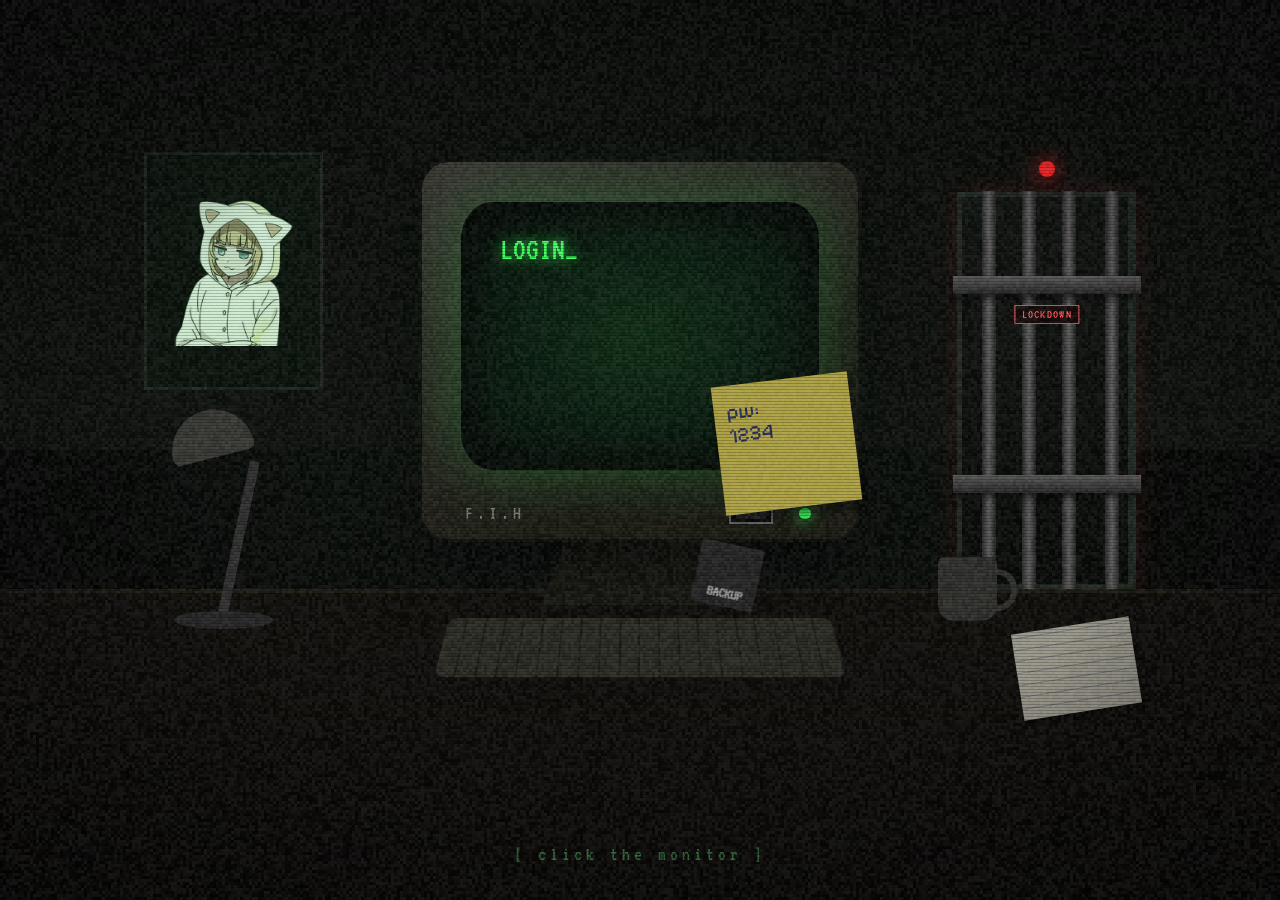
==== HQ.html @ 6ee00cc4 "Chap2 Skeleton" ====
<!DOCTYPE html>
<html lang="en">
<head>
<meta charset="utf-8">
<meta name="viewport" content="width=device-width,initial-scale=1,viewport-fit=cover">
<title>F.I.H // HQ</title>
<style>html{background:#000}body{visibility:hidden}</style>
<script>
/* soft gate: only players who lifted the lockdown get in (localhost bypass for testing) */
(function(){
  var local=/^(localhost|127\.0\.0\.1)$/.test(location.hostname);
  var ok=false;
  try{ok=JSON.parse(localStorage.getItem('fih_hq_save_v1')||'{}').doorOpen===true}catch(e){}
  if(!ok&&!local){location.replace('index.html')}
  else{document.addEventListener('DOMContentLoaded',function(){document.body.style.visibility='visible'})}
})();
</script>
<link rel="stylesheet" href="hq.css">
</head>
<body>

<div id="gate" role="button" tabindex="0">
  <div class="gate-orb"></div>
  <div class="gate-txt">click to begin</div>
  <div class="gate-sub">headphones recommended</div>
</div>

<section id="intro" hidden aria-live="polite">
  <div class="ib ib1"></div><div class="ib ib2"></div><div class="ib ib3"></div>
  <div id="introText">
    <p class="q qa" id="qa"></p>
    <p class="q qb" id="qb"></p>
  </div>
  <button id="skip" type="button">Skip <kbd>Space</kbd></button>
</section>

<main id="room" hidden>
  <div id="view">
    <div class="stage" id="stage"></div>
  </div>
  <div id="lids"><i class="lid lt"></i><i class="lid lb"></i></div>
</main>

<div id="tip" hidden></div>
<div id="dlg" hidden>
  <div id="dlgWho"></div>
  <div id="dlgTxt"></div>
  <div id="dlgNext">&#9660;</div>
</div>
<div id="toast" hidden></div>

<button id="gear" type="button" aria-label="Settings" aria-expanded="false" hidden>
  <svg viewBox="0 0 24 24" width="22" height="22"><path fill="currentColor" d="M19.4 13a7.7 7.7 0 0 0 0-2l2-1.6-2-3.4-2.4 1a7.6 7.6 0 0 0-1.7-1L15 3.4h-4l-.4 2.6a7.6 7.6 0 0 0-1.7 1l-2.4-1-2 3.4 2 1.6a7.7 7.7 0 0 0 0 2l-2 1.6 2 3.4 2.4-1a7.6 7.6 0 0 0 1.7 1l.4 2.6h4l.4-2.6a7.6 7.6 0 0 0 1.7-1l2.4 1 2-3.4zM13 15.5a3.5 3.5 0 1 1 0-7 3.5 3.5 0 0 1 0 7z"/></svg>
</button>

<div id="menu" hidden role="dialog" aria-label="Settings">
  <h2>Settings</h2>
  <div class="grp">Audio</div>
  <label class="row"><span>Master</span><input type="range" id="s_master" min="0" max="1" step="0.01"><output></output></label>
  <label class="row"><span>Music (BGM)</span><input type="range" id="s_bgm" min="0" max="1" step="0.01"><output></output></label>
  <label class="row"><span>Effects (SFX)</span><input type="range" id="s_sfx" min="0" max="1" step="0.01"><output></output></label>
  <label class="row chk"><span>Mute all</span><input type="checkbox" id="s_mute"></label>
  <div class="grp">Comfort</div>
  <label class="row chk"><span>Reduce scanlines and grain</span><input type="checkbox" id="s_fx"></label>
  <label class="row chk"><span>Reduce motion</span><input type="checkbox" id="s_motion"></label>
  <label class="row chk"><span>Reduce flashing</span><input type="checkbox" id="s_flash"></label>
  <label class="row chk"><span>High contrast</span><input type="checkbox" id="s_contrast"></label>
  <label class="row"><span>Text speed</span><input type="range" id="s_text" min="0.5" max="2.5" step="0.1"><output></output></label>
  <label class="row"><span>UI scale</span><input type="range" id="s_scale" min="0.8" max="1.5" step="0.05"><output></output></label>
  <div class="grp">Controls</div>
  <label class="row chk"><span>Mobile controls (drag to look, big tap zones)</span><input type="checkbox" id="s_mobile"></label>
  <div class="grp">Progress</div>
  <div class="btns">
    <button type="button" id="b_replay">Replay intro</button>
    <button type="button" id="b_reset" class="danger">Reset HQ progress</button>
  </div>
  <p class="hint">Esc closes this menu.</p>
</div>

<div id="rot" hidden><div class="rotico"></div><p>Rotate your device to landscape</p></div>
<div id="fx"><i class="scan"></i><i class="grain"></i><i class="vig"></i></div>

<script src="hq-data.js"></script>
<script src="hq.js"></script>
</body>
</html>
---- hq.css ----
*{box-sizing:border-box;margin:0;padding:0}
:root{--ui:1;--aero:#4fc3e8;--aero2:#2b8fc4;--glass:rgba(220,240,255,.16);--ink:#eaf6ff}
html,body{width:100%;height:100%;overflow:hidden;background:#000;color:var(--ink);font-family:"Segoe UI","Frutiger Linotype",Frutiger,Tahoma,Verdana,sans-serif;-webkit-user-select:none;user-select:none;touch-action:none}
[hidden]{display:none!important}
button{font:inherit;color:inherit;cursor:pointer}

/* ---------- gate ---------- */
#gate{position:fixed;inset:0;z-index:100;display:flex;flex-direction:column;align-items:center;justify-content:center;gap:1.2em;background:radial-gradient(ellipse at 50% 40%,#0c2a40,#02070c 70%);cursor:pointer;transition:opacity 1s}
#gate.off{opacity:0;pointer-events:none}
.gate-orb{width:84px;height:84px;border-radius:50%;background:radial-gradient(circle at 35% 28%,#fff 0,#9be4ff 14%,#2f9fd8 50%,#0b4a7a 100%);box-shadow:0 0 40px #38b7ec88,inset 0 -8px 16px #00203a99;animation:orb 3.6s ease-in-out infinite}
@keyframes orb{50%{transform:scale(1.07);box-shadow:0 0 60px #38b7ecaa,inset 0 -8px 16px #00203a99}}
.gate-txt{font-size:1.4rem;letter-spacing:.08em;font-weight:300}
.gate-sub{font-size:.85rem;opacity:.5}

/* ---------- intro ---------- */
#intro{position:fixed;inset:0;z-index:50;background:#030a12;overflow:hidden;display:flex;align-items:center;justify-content:center;transition:opacity 1.6s}
#intro.out{opacity:0}
.ib{position:absolute;inset:-30%;pointer-events:none}
.ib1{background:conic-gradient(from 0deg at 50% 50%,#04121f,#0a3a5a,#04121f,#14566e,#04121f,#0b2d57,#04121f);filter:blur(60px);opacity:.7;animation:spin 140s linear infinite}
.ib2{background:radial-gradient(circle at 50% 50%,transparent 0 12%,#52c8e822 14%,transparent 18% 26%,#52c8e816 29%,transparent 33% 44%,#52c8e810 48%,transparent 52%);animation:breathe 14s ease-in-out infinite}
.ib3{background:radial-gradient(ellipse at 50% 50%,transparent 35%,#000 85%);inset:0}
@keyframes spin{to{transform:rotate(360deg)}}
@keyframes breathe{0%,100%{transform:scale(.85);opacity:.45}50%{transform:scale(1.25);opacity:.9}}
#introText{position:relative;width:min(46em,86vw);display:flex;flex-direction:column;gap:2.4em;font-size:calc(1.15rem*var(--ui));line-height:1.75;font-weight:300;letter-spacing:.02em}
.q{min-height:1.75em;opacity:0;transition:opacity 1.4s;text-shadow:0 0 18px currentColor}
.q.show{opacity:1}
.qa{color:#a9cdfb;text-align:left;max-width:30em}
.qb{color:#ffe4bd;text-align:right;margin-left:auto;max-width:36em}
.q i{display:inline-block;width:.5em;height:1em;vertical-align:-.12em;margin-left:.15em;background:currentColor;opacity:.7;animation:caret 1s steps(2) infinite}
@keyframes caret{50%{opacity:0}}
#skip{position:absolute;right:1.4em;bottom:1.2em;padding:.5em 1em;border-radius:.6em;border:1px solid #ffffff44;background:linear-gradient(#ffffff26,#ffffff0a);font-size:.9rem;opacity:.7;transition:opacity .2s}
#skip:hover,#skip:focus-visible{opacity:1;outline:2px solid var(--aero)}
kbd{font:inherit;font-size:.78em;padding:.05em .4em;margin-left:.35em;border:1px solid #fff6;border-radius:.3em}

/* ---------- room ---------- */
#room{position:fixed;inset:0;z-index:10;background:#050b10;display:flex;align-items:center;justify-content:center;overflow:hidden}
#view{--px:0;--py:0;position:relative;display:flex;align-items:center;justify-content:center;width:100%;height:100%}
.stage{position:relative;width:min(100vw,177.78vh);height:min(56.25vw,100vh);font-size:min(1vw,1.7778vh);overflow:hidden;background:#0d1a24;cursor:default}
#room.waking #view{animation:wake 5.2s ease-out both}
@keyframes wake{0%{filter:blur(1.4em) brightness(1.8) saturate(.4)}60%{filter:blur(.5em) brightness(1.25)}100%{filter:none}}
body.rf #room.waking #view{animation:wakeSoft 3s ease-out both}
@keyframes wakeSoft{0%{filter:blur(.6em) brightness(1)}100%{filter:none}}

.layer{position:absolute;inset:0;pointer-events:none;transform:translate(calc(var(--px)*var(--d)*-.13em),calc(var(--py)*var(--d)*-.07em)) scale(1.05)}
.layer>*{pointer-events:auto}
.layer.deco>*{pointer-events:none}

.wall{position:absolute;left:-8em;right:-8em;top:-4em;height:42em;background:linear-gradient(#bcd6e4,#dfeaf0 55%,#c5d6df);pointer-events:none!important}
.wall::after{content:"";position:absolute;inset:0;background:repeating-linear-gradient(90deg,#0000 0 7.9em,#8aa7b633 8em 8.1em)}
.ceil{position:absolute;left:-8em;right:-8em;top:-6em;height:9em;background:linear-gradient(#8fa4b0,#c9d9e2);pointer-events:none!important}
.tube{position:absolute;top:3.2em;height:.7em;width:16em;border-radius:.5em;background:linear-gradient(#fff,#cfeaff);box-shadow:0 0 2.2em 1em #bfe7ff88;pointer-events:none!important}
.floor{position:absolute;left:-8em;right:-8em;top:34em;bottom:-8em;background:linear-gradient(#6d8594,#41596a 45%,#2b4050);pointer-events:none!important}
.floor::before{content:"";position:absolute;inset:0;background:repeating-linear-gradient(90deg,#0000 0 11.8em,#ffffff14 12em 12.1em),repeating-linear-gradient(0deg,#0000 0 5.9em,#ffffff0c 6em 6.1em)}
.floor::after{content:"";position:absolute;left:30%;right:30%;top:6%;height:30%;background:radial-gradient(ellipse,#6fd5f255,transparent 70%)}
.rays{position:absolute;inset:-4em;pointer-events:none!important;background:repeating-linear-gradient(105deg,#0000 0 9em,#ffffff1c 11em,#0000 14em);mix-blend-mode:soft-light;animation:rays 40s linear infinite alternate}
@keyframes rays{to{transform:translateX(6em)}}
.skirt{position:absolute;left:-8em;right:-8em;top:33.2em;height:1em;background:#5a7080;pointer-events:none!important}

.it{position:absolute;cursor:pointer;transition:filter .18s}
.it>*{pointer-events:none}
.it::after{content:"";position:absolute;inset:-.4em}
body.mob .it::after{inset:-1.4em}
.it:hover,.it.hl{filter:drop-shadow(0 0 .5em #7fe0ff) brightness(1.12)}
.it:focus-visible{outline:.2em solid var(--aero);outline-offset:.3em}
.it i,.it b,.it u,.it s{position:absolute;display:block;text-decoration:none;font-style:normal}

/* aquarium */
.aqlid{left:-2%;right:-2%;top:0;height:9%;border-radius:1em;background:linear-gradient(#e7f2f8,#8fa7b4);box-shadow:0 .5em 2em #bfe9ff99}
.aq{left:2%;right:2%;top:6%;height:78%;border-radius:.8em .8em 2em 2em;border:.3em solid #ffffff55;background:#ffffff12;overflow:hidden;box-shadow:inset 0 0 2em #ffffff44,0 0 3em #5dd0f044}
.water{inset:0;background:linear-gradient(#58d3ec,#2796c9 55%,#14639a)}
.caus{inset:-20%;background:repeating-radial-gradient(circle at 30% 20%,#ffffff22 0 .6em,#0000 1.2em 2.4em);animation:caus 9s linear infinite;mix-blend-mode:soft-light}
@keyframes caus{to{transform:translate(4em,3em) rotate(8deg)}}
.glare{left:8%;top:6%;width:10%;height:70%;border-radius:2em;background:linear-gradient(90deg,#ffffff55,#fff0);transform:skewX(-6deg)}
.aqbase{left:-1%;right:-1%;top:84%;height:16%;border-radius:.6em;background:linear-gradient(#6c8190,#2f4350);box-shadow:0 1em 2em #0008}
.sand{left:0;right:0;bottom:0;height:9%;background:linear-gradient(#e7d6a8,#b79f66)}
.weed{bottom:7%;width:.6em;border-radius:.6em .6em 0 0;background:linear-gradient(#3fcf86,#157a4a);transform-origin:bottom;animation:sway 5s ease-in-out infinite alternate}
@keyframes sway{from{transform:rotate(-7deg)}to{transform:rotate(7deg)}}
.fish{top:var(--t);left:-15%;width:2.8em;height:1.4em;border-radius:60% 40% 40% 60%/50%;background:var(--c);animation:swim var(--s) linear infinite;animation-delay:var(--d)}
.fish::before{content:"";position:absolute;right:.35em;top:.38em;width:.28em;height:.28em;border-radius:50%;background:#112}
.fish::after{content:"";position:absolute;left:-.8em;top:.1em;border:.6em solid transparent;border-right:.9em solid var(--c);border-left:0}
@keyframes swim{0%{left:-18%;transform:scaleX(1)}49%{left:100%;transform:scaleX(1)}50%{left:100%;transform:scaleX(-1)}99%{left:-18%;transform:scaleX(-1)}100%{left:-18%;transform:scaleX(1)}}
.bub{bottom:8%;left:var(--l);width:.55em;height:.55em;border-radius:50%;border:.1em solid #ffffffaa;animation:rise var(--s) ease-in infinite;animation-delay:var(--d)}
@keyframes rise{0%{transform:translateY(0);opacity:0}15%{opacity:.9}100%{transform:translateY(-24em);opacity:0}}

/* board, door, window */
.board{inset:0;border-radius:.5em;background:linear-gradient(#10202c,#06121b);border:.3em solid #7e95a2;box-shadow:0 0 1.8em #4fc3e855;overflow:hidden}
.board u{left:6%;top:14%;font-size:.95em;color:#7fe6a8;letter-spacing:.1em;text-shadow:0 0 .6em #3fcf86}
.board s{left:6%;right:6%;height:.28em;border-radius:.2em;background:#4fc3e8aa;animation:bd 6s ease-in-out infinite alternate}
@keyframes bd{from{opacity:.3}to{opacity:.9}}
.door-f{inset:0;border:.6em solid #6b7f8c;border-radius:.4em .4em 0 0;background:linear-gradient(90deg,#8fa2ad,#aebcc5 50%,#8fa2ad)}
.door-k{right:-2.4em;top:46%;width:1.5em;height:2.4em;border-radius:.3em;background:#18222a;border:.15em solid #566}
.door-k::after{content:"";position:absolute;left:35%;top:12%;width:.45em;height:.45em;border-radius:50%;background:#ff4545;box-shadow:0 0 .8em #f33;animation:blink 1.6s steps(2) infinite}
body.rf .door-k::after{animation:none}
@keyframes blink{50%{opacity:.25}}
.win-f{inset:0;border:.5em solid #e9f1f5;border-radius:.4em;background:linear-gradient(#a8e4ff,#5fb8e2 55%,#2d86bb 56%,#1d6aa0);box-shadow:inset 0 0 2em #fff8,0 .4em 1.2em #0004;overflow:hidden}
.win-f::before{content:"";position:absolute;left:49%;top:0;bottom:0;width:.6em;background:#e9f1f5}
.win-f::after{content:"";position:absolute;left:-30%;top:56%;width:160%;height:3%;background:#ffffff66;animation:glint 8s ease-in-out infinite alternate}
@keyframes glint{to{transform:translateY(6em)}}

/* workstation */
.chair{left:30%;width:40%;bottom:6%;height:46%;border-radius:1em 1em .4em .4em;background:linear-gradient(#4a5d6c,#2c3b47)}
.emp{left:38%;width:24%;top:14%;height:40%;border-radius:45% 45% .5em .5em;background:linear-gradient(#2e3846,#1b232d);display:none}
.emp::before{content:"";position:absolute;left:20%;right:20%;top:-52%;height:62%;border-radius:50%;background:linear-gradient(#d9b79a,#a98466)}
.occ .emp{display:block;animation:bob 6s ease-in-out infinite alternate}
@keyframes bob{to{transform:translateY(.25em)}}
.desk{left:-2%;right:-2%;bottom:14%;height:13%;border-radius:.3em;background:linear-gradient(#f1f6f8,#a9b7bf);box-shadow:0 .5em 1em #0005}
.legs{left:0;right:0;bottom:0;height:15%;background:linear-gradient(90deg,#5d6d78 5%,#0000 5% 95%,#5d6d78 95%)}
.mon{left:22%;width:56%;bottom:26%;height:42%;border-radius:.4em;background:#0d141a;border:.28em solid #2a343c}
.mon b{inset:.22em;border-radius:.2em;background:linear-gradient(135deg,#4cc3ee,#1c6aa6 60%,#0f3f72)}
.mon b::after{content:"";position:absolute;inset:0;background:linear-gradient(115deg,#fff0 30%,#ffffff33 45%,#fff0 60%);animation:sheen 7s linear infinite}
@keyframes sheen{from{transform:translateX(-60%)}to{transform:translateX(60%)}}
.kb{left:28%;width:44%;bottom:15.5%;height:4%;border-radius:.2em;background:#cfd8dd}
.ws.locked .mon b{background:linear-gradient(135deg,#1b4f8a,#0a2447)}

/* props */
.pr-body{left:20%;width:60%;bottom:0;height:62%;border-radius:.5em;background:linear-gradient(90deg,#d9e6ec,#fff 45%,#aebfc8)}
.pr-bot{left:28%;width:44%;top:0;height:42%;border-radius:1.4em 1.4em .6em .6em;background:linear-gradient(90deg,#7fd3f0aa,#d5f4ffcc,#5db9dbaa);border:.12em solid #ffffff99}
.pr-tap{left:40%;width:20%;top:55%;height:6%;background:#3a85b0;border-radius:.2em}
.pot{left:22%;width:56%;bottom:0;height:30%;border-radius:.2em .2em .8em .8em;background:linear-gradient(#b3735a,#7a4636)}
.leaf{bottom:26%;left:44%;width:12%;height:62%;border-radius:100% 0;background:linear-gradient(#58d17f,#1c7a45);transform-origin:bottom;transform:rotate(var(--r))}
.pr-print{left:0;right:0;bottom:0;height:70%;border-radius:.4em;background:linear-gradient(#e9eef1,#a6b4bc);border:.15em solid #7e8f99}
.pr-paper{left:18%;width:64%;top:0;height:46%;background:#fff;border-radius:.1em .1em 0 0;box-shadow:0 0 .3em #0004}
.rc-top{left:0;right:0;top:0;height:30%;border-radius:.6em;background:linear-gradient(#f4fafc,#9eb3bf);box-shadow:0 .4em 1em #0006}
.rc-body{left:3%;right:3%;top:26%;bottom:0;background:linear-gradient(#4b6b80,#2a4254);border-radius:0 0 .6em .6em}
.rc-glow{left:10%;right:10%;top:36%;height:8%;border-radius:1em;background:#6fe0ff;box-shadow:0 0 1.2em #6fe0ffaa}
.rc-bell{left:80%;top:-18%;width:12%;height:20%;border-radius:50% 50% 0 0;background:radial-gradient(circle at 35% 30%,#fff,#d4a93a)}
.cat-b{left:10%;right:10%;bottom:0;height:55%;border-radius:50% 50% .3em .3em;background:#2b2b33}
.cat-h{left:18%;width:64%;top:0;height:54%;border-radius:50%;background:#2b2b33}
.cat-h::before,.cat-h::after{content:"";position:absolute;top:-30%;border:.35em solid transparent;border-bottom:.7em solid #2b2b33;border-top:0}
.cat-h::before{left:2%}.cat-h::after{right:2%}
.cat-e{left:30%;width:12%;top:20%;height:12%;border-radius:50%;background:#ffd75a}
.cat-e2{left:60%;width:12%;top:20%;height:12%;border-radius:50%;background:#ffd75a}

/* foreground frame */
.fg-leaf{position:absolute;bottom:-4em;width:9em;height:22em;border-radius:100% 0;background:linear-gradient(#2f9b5d,#0f4a2c);filter:blur(.35em);opacity:.9;transform-origin:bottom}
.fg-light{position:absolute;left:25%;right:25%;top:-3em;height:30em;background:linear-gradient(#ffffff22,#0000);clip-path:polygon(30% 0,70% 0,100% 100%,0 100%);mix-blend-mode:screen}

/* lids */
#lids{position:absolute;inset:0;pointer-events:none;z-index:30}
.lid{position:absolute;left:-10%;right:-10%;background:#000;height:50%;transition:none}
.lt{top:0;border-radius:0 0 50% 50%/0 0 12em 12em;box-shadow:0 0 6em 2em #000}
.lb{bottom:0;border-radius:50% 50% 0 0/12em 12em 0 0;box-shadow:0 0 6em 2em #000}
#lids.open .lt{animation:lidT 5s cubic-bezier(.5,0,.3,1) forwards}
#lids.open .lb{animation:lidB 5s cubic-bezier(.5,0,.3,1) forwards}
@keyframes lidT{0%{height:50%}22%{height:17%}36%{height:50%}52%{height:50%}100%{height:-14%}}
@keyframes lidB{0%{height:50%}22%{height:17%}36%{height:50%}52%{height:50%}100%{height:-14%}}
body.rf #lids.open .lt,body.rf #lids.open .lb{animation:lidSoft 3s ease-in-out forwards}
@keyframes lidSoft{0%{height:50%}100%{height:-14%}}
body.rm #lids.open .lt,body.rm #lids.open .lb{animation:lidSoft 1.4s linear forwards}
#lids.done{display:none}

/* ---------- ui ---------- */
#tip{position:fixed;z-index:40;padding:.3em .8em;border-radius:.6em;font-size:calc(.95rem*var(--ui));background:linear-gradient(#ffffff40,#ffffff12),#0e2a3dcc;border:1px solid #ffffff66;box-shadow:0 .3em 1em #0008;pointer-events:none;transform:translate(-50%,-140%);white-space:nowrap}
#dlg{position:fixed;z-index:45;left:50%;bottom:4%;transform:translateX(-50%);width:min(52em,90vw);min-height:6.4em;padding:1em 1.6em 1.2em;border-radius:1em;font-size:calc(1.05rem*var(--ui));background:linear-gradient(180deg,#ffffff3a,#ffffff10 45%,#0000 46%),#0c2a40d9;border:1px solid #ffffff77;box-shadow:0 .6em 2em #000a,inset 0 0 .1em #fff;backdrop-filter:blur(8px);cursor:pointer}
#dlgWho{font-size:.82em;letter-spacing:.1em;text-transform:uppercase;color:#7fe0ff;margin-bottom:.25em;min-height:1.1em}
#dlgTxt{line-height:1.55}
#dlgNext{position:absolute;right:1em;bottom:.6em;color:#7fe0ff;animation:caret 1s steps(2) infinite}
#toast{position:fixed;z-index:46;left:50%;top:5%;transform:translateX(-50%);padding:.5em 1.2em;border-radius:2em;background:linear-gradient(#ffffff3a,#ffffff10),#0c2a40e6;border:1px solid #ffffff66;font-size:calc(.95rem*var(--ui));box-shadow:0 .4em 1.2em #0008;transition:opacity .6s}

#gear{position:fixed;z-index:60;right:.9em;top:.9em;width:2.6rem;height:2.6rem;border-radius:50%;display:flex;align-items:center;justify-content:center;border:1px solid #ffffff88;background:radial-gradient(circle at 35% 25%,#ffffffaa,#4fc3e8 40%,#1a6a9c);color:#0b3550;box-shadow:0 .2em .8em #0008;transform:scale(var(--ui));transform-origin:top right;transition:transform .6s}
#gear:hover{transform:scale(var(--ui)) rotate(60deg)}
#gear:focus-visible{outline:2px solid #fff}
#menu{position:fixed;z-index:59;right:.9em;top:4.2rem;width:min(23rem,92vw);max-height:calc(100vh - 5.4rem);overflow:auto;padding:1em 1.2em;border-radius:1em;font-size:calc(.92rem*var(--ui));background:linear-gradient(180deg,#ffffff30,#ffffff0c 40%,#0000 41%),#0a2234ee;border:1px solid #ffffff77;box-shadow:0 .8em 2.4em #000b;backdrop-filter:blur(10px);transform-origin:top right;animation:drop .22s ease-out;touch-action:pan-y}
@keyframes drop{from{transform:scale(.9);opacity:0}}
#menu h2{font-weight:400;font-size:1.2em;margin-bottom:.4em}
.grp{margin:.9em 0 .3em;font-size:.78em;letter-spacing:.14em;text-transform:uppercase;color:#7fe0ff;border-bottom:1px solid #ffffff22}
.row{display:flex;align-items:center;gap:.7em;padding:.28em 0}
.row span{flex:1}
.row input[type=range]{width:7.5em;accent-color:#4fc3e8}
.row output{width:2.8em;text-align:right;font-variant-numeric:tabular-nums;opacity:.75}
.row.chk input{width:1.2em;height:1.2em;accent-color:#4fc3e8}
.btns{display:flex;gap:.6em;flex-wrap:wrap;margin-top:.4em}
.btns button{padding:.45em .9em;border-radius:.6em;border:1px solid #ffffff55;background:linear-gradient(#ffffff2e,#ffffff0a)}
.btns button:hover{background:linear-gradient(#ffffff44,#ffffff18)}
.btns .danger{border-color:#ff7a7a99}
.hint{margin-top:.8em;font-size:.8em;opacity:.55}

/* overlays */
#fx{position:fixed;inset:0;z-index:80;pointer-events:none}
#fx i{position:absolute;inset:0}
.scan{background:repeating-linear-gradient(#0000 0 2px,#00000014 3px 4px);opacity:.8}
.grain{opacity:.05;background-image:url("data:image/svg+xml;utf8,<svg xmlns='http://www.w3.org/2000/svg' width='160' height='160'><filter id='n'><feTurbulence baseFrequency='.9' numOctaves='2'/></filter><rect width='160' height='160' filter='url(%23n)'/></svg>");animation:gr 1.2s steps(4) infinite}
@keyframes gr{25%{transform:translate(-3%,2%)}50%{transform:translate(2%,-3%)}75%{transform:translate(-2%,-1%)}}
.vig{background:radial-gradient(ellipse at 50% 50%,#0000 55%,#0007 100%)}
body.nofx .scan,body.nofx .grain{display:none}
body.nofx .vig{opacity:.4}

#rot{position:fixed;inset:0;z-index:200;background:#02070c;display:flex;flex-direction:column;gap:1.4em;align-items:center;justify-content:center;font-size:1.1rem}
.rotico{width:3.4em;height:5.6em;border:.2em solid #7fe0ff;border-radius:.6em;animation:rot 2.6s ease-in-out infinite}
@keyframes rot{0%,20%{transform:rotate(0)}60%,100%{transform:rotate(-90deg)}}

/* accessibility */
body.rm *,body.rm *::before,body.rm *::after{animation-play-state:paused!important}
body.rm .ib1,body.rm .ib2{animation:none!important}
body.rm #gear:hover{transform:scale(var(--ui))}
body.hc{filter:contrast(1.25)}
body.hc #dlg,body.hc #menu,body.hc #tip,body.hc #toast{background:#000;border-color:#fff}
body.hc .q{text-shadow:none}
@media (max-width:700px){#introText{gap:1.6em}}
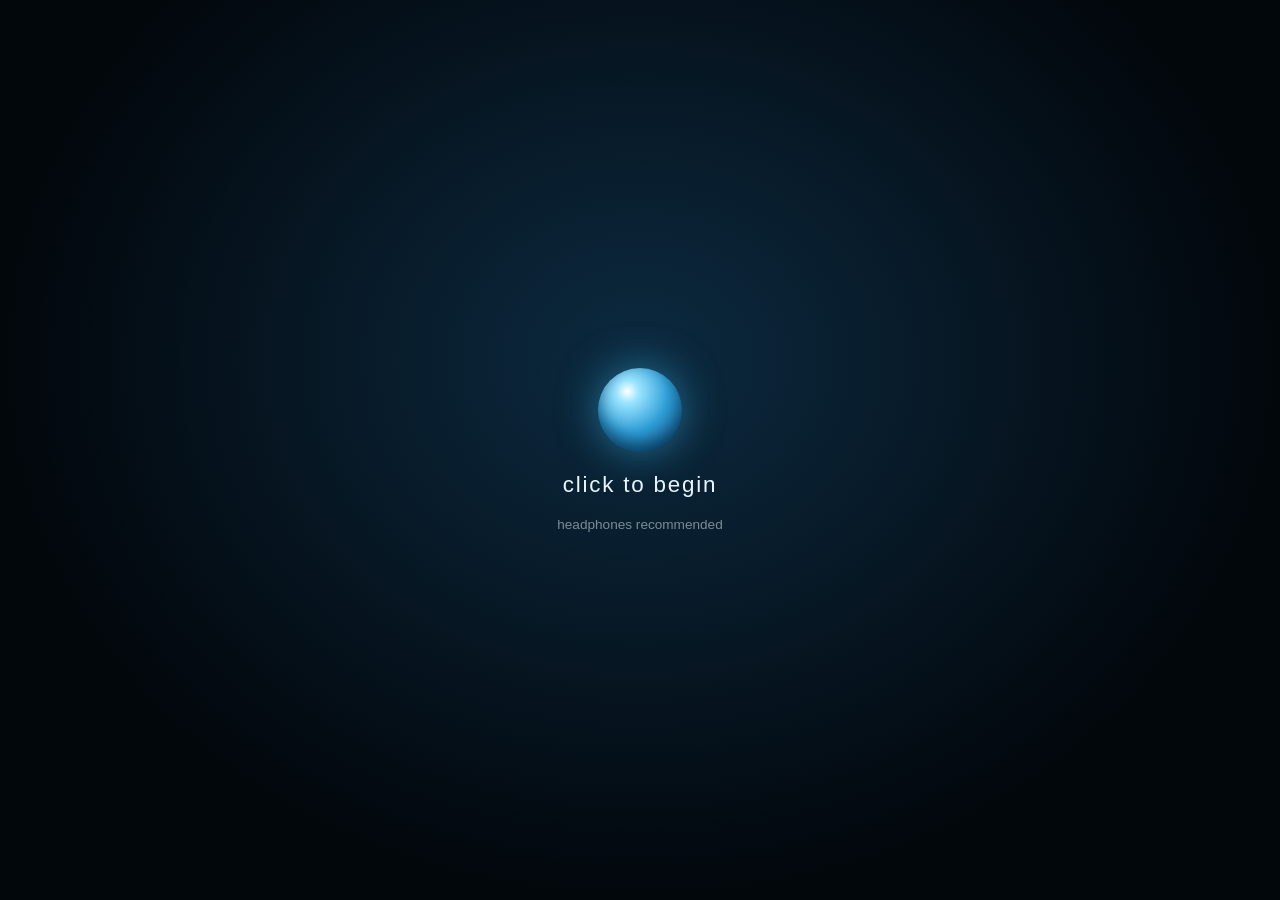
==== commit 3eaa9a0e: "Chapter2" ====
--- a/HQ.html
+++ b/HQ.html
@@ -8,11 +8,7 @@
 <script>
 /* soft gate: only players who lifted the lockdown get in (localhost bypass for testing) */
 (function(){
-  var local=/^(localhost|127\.0\.0\.1)$/.test(location.hostname);
-  var ok=false;
-  try{ok=JSON.parse(localStorage.getItem('fih_hq_save_v1')||'{}').doorOpen===true}catch(e){}
-  if(!ok&&!local){location.replace('index.html')}
-  else{document.addEventListener('DOMContentLoaded',function(){document.body.style.visibility='visible'})}
+  {document.addEventListener('DOMContentLoaded',function(){document.body.style.visibility='visible'})}
 })();
 </script>
 <link rel="stylesheet" href="hq.css">
@@ -82,5 +78,12 @@
 
 <script src="hq-data.js"></script>
 <script src="hq.js"></script>
+<script src="assets/death.js"></script>
+<script src="hq-items.js"></script>
+<script src="hq-site-data.js"></script>
+<script src="hq-sites.js"></script>
+<script src="hq-minigame.js"></script>
+<script src="hq-browser.js"></script>
+<script src="hq-sites-parody.js"></script>
 </body>
 </html>
--- a/hq.css
+++ b/hq.css
@@ -36,10 +36,33 @@
 #room{position:fixed;inset:0;z-index:10;background:#050b10;display:flex;align-items:center;justify-content:center;overflow:hidden}
 #view{--px:0;--py:0;position:relative;display:flex;align-items:center;justify-content:center;width:100%;height:100%}
 .stage{position:relative;width:min(100vw,177.78vh);height:min(56.25vw,100vh);font-size:min(1vw,1.7778vh);overflow:hidden;background:#0d1a24;cursor:default}
-#room.waking #view{animation:wake 5.2s ease-out both}
-@keyframes wake{0%{filter:blur(1.4em) brightness(1.8) saturate(.4)}60%{filter:blur(.5em) brightness(1.25)}100%{filter:none}}
-body.rf #room.waking #view{animation:wakeSoft 3s ease-out both}
-@keyframes wakeSoft{0%{filter:blur(.6em) brightness(1)}100%{filter:none}}
+
+/* lids : one continuous eye opening */
+#lids{position:absolute;inset:0;pointer-events:none;z-index:30;overflow:hidden}
+.lid{position:absolute;left:-10%;right:-10%;height:54%;background:#000;will-change:transform}
+.lt{top:0;border-radius:0 0 50% 50%/0 0 14em 14em;box-shadow:0 0 5em 2.2em #000}
+.lb{bottom:0;border-radius:50% 50% 0 0/14em 14em 0 0;box-shadow:0 0 5em 2.2em #000}
+#lids.open .lt{animation:lidT 4.8s linear forwards}
+#lids.open .lb{animation:lidB 4.8s linear forwards}
+@keyframes lidT{
+  0%{transform:translateY(0);animation-timing-function:cubic-bezier(.4,0,.3,1)}
+  12%{transform:translateY(0);animation-timing-function:cubic-bezier(.4,0,.3,1)}
+  45%{transform:translateY(-24%);animation-timing-function:cubic-bezier(.35,0,.2,1)}
+  100%{transform:translateY(-115%)}}
+@keyframes lidB{
+  0%{transform:translateY(0);animation-timing-function:cubic-bezier(.4,0,.3,1)}
+  12%{transform:translateY(0);animation-timing-function:cubic-bezier(.4,0,.3,1)}
+  45%{transform:translateY(24%);animation-timing-function:cubic-bezier(.35,0,.2,1)}
+  100%{transform:translateY(115%)}}
+body.rf #lids.open .lt,body.rf #lids.open .lb{animation-duration:3.2s}
+body.rm #lids.open .lt,body.rm #lids.open .lb{animation-duration:1.4s}
+#lids.done{display:none}
+
+#room.waking #view{animation:wake 4.8s ease-out both}
+@keyframes wake{0%{filter:blur(1.5em) brightness(1.5) saturate(.5)}45%{filter:blur(.9em) brightness(1.3) saturate(.8)}100%{filter:none}}
+body.rf #room.waking #view{animation:wakeSoft 3.2s ease-out both}
+@keyframes wakeSoft{0%{filter:blur(.6em)}100%{filter:none}}
+body.rm #room.waking #view{animation-duration:1.4s}
 
 .layer{position:absolute;inset:0;pointer-events:none;transform:translate(calc(var(--px)*var(--d)*-.13em),calc(var(--py)*var(--d)*-.07em)) scale(1.05)}
 .layer>*{pointer-events:auto}
@@ -135,19 +158,7 @@
 .fg-leaf{position:absolute;bottom:-4em;width:9em;height:22em;border-radius:100% 0;background:linear-gradient(#2f9b5d,#0f4a2c);filter:blur(.35em);opacity:.9;transform-origin:bottom}
 .fg-light{position:absolute;left:25%;right:25%;top:-3em;height:30em;background:linear-gradient(#ffffff22,#0000);clip-path:polygon(30% 0,70% 0,100% 100%,0 100%);mix-blend-mode:screen}
 
-/* lids */
-#lids{position:absolute;inset:0;pointer-events:none;z-index:30}
-.lid{position:absolute;left:-10%;right:-10%;background:#000;height:50%;transition:none}
-.lt{top:0;border-radius:0 0 50% 50%/0 0 12em 12em;box-shadow:0 0 6em 2em #000}
-.lb{bottom:0;border-radius:50% 50% 0 0/12em 12em 0 0;box-shadow:0 0 6em 2em #000}
-#lids.open .lt{animation:lidT 5s cubic-bezier(.5,0,.3,1) forwards}
-#lids.open .lb{animation:lidB 5s cubic-bezier(.5,0,.3,1) forwards}
-@keyframes lidT{0%{height:50%}22%{height:17%}36%{height:50%}52%{height:50%}100%{height:-14%}}
-@keyframes lidB{0%{height:50%}22%{height:17%}36%{height:50%}52%{height:50%}100%{height:-14%}}
-body.rf #lids.open .lt,body.rf #lids.open .lb{animation:lidSoft 3s ease-in-out forwards}
-@keyframes lidSoft{0%{height:50%}100%{height:-14%}}
-body.rm #lids.open .lt,body.rm #lids.open .lb{animation:lidSoft 1.4s linear forwards}
-#lids.done{display:none}
+
 
 /* ---------- ui ---------- */
 #tip{position:fixed;z-index:40;padding:.3em .8em;border-radius:.6em;font-size:calc(.95rem*var(--ui));background:linear-gradient(#ffffff40,#ffffff12),#0e2a3dcc;border:1px solid #ffffff66;box-shadow:0 .3em 1em #0008;pointer-events:none;transform:translate(-50%,-140%);white-space:nowrap}
@@ -197,3 +208,9 @@
 body.hc #dlg,body.hc #menu,body.hc #tip,body.hc #toast{background:#000;border-color:#fff}
 body.hc .q{text-shadow:none}
 @media (max-width:700px){#introText{gap:1.6em}}
+
+/* global dim : lower --dim for brighter, raise for darker */
+.stage{--dim:.42}
+.stage::after{content:"";position:absolute;inset:0;z-index:20;pointer-events:none;
+  background:radial-gradient(ellipse at 50% 45%,rgba(6,18,32,calc(var(--dim)*.7)) 0%,rgba(2,8,16,calc(var(--dim)*1.5)) 100%)}
+body.hc .stage{--dim:.15}
